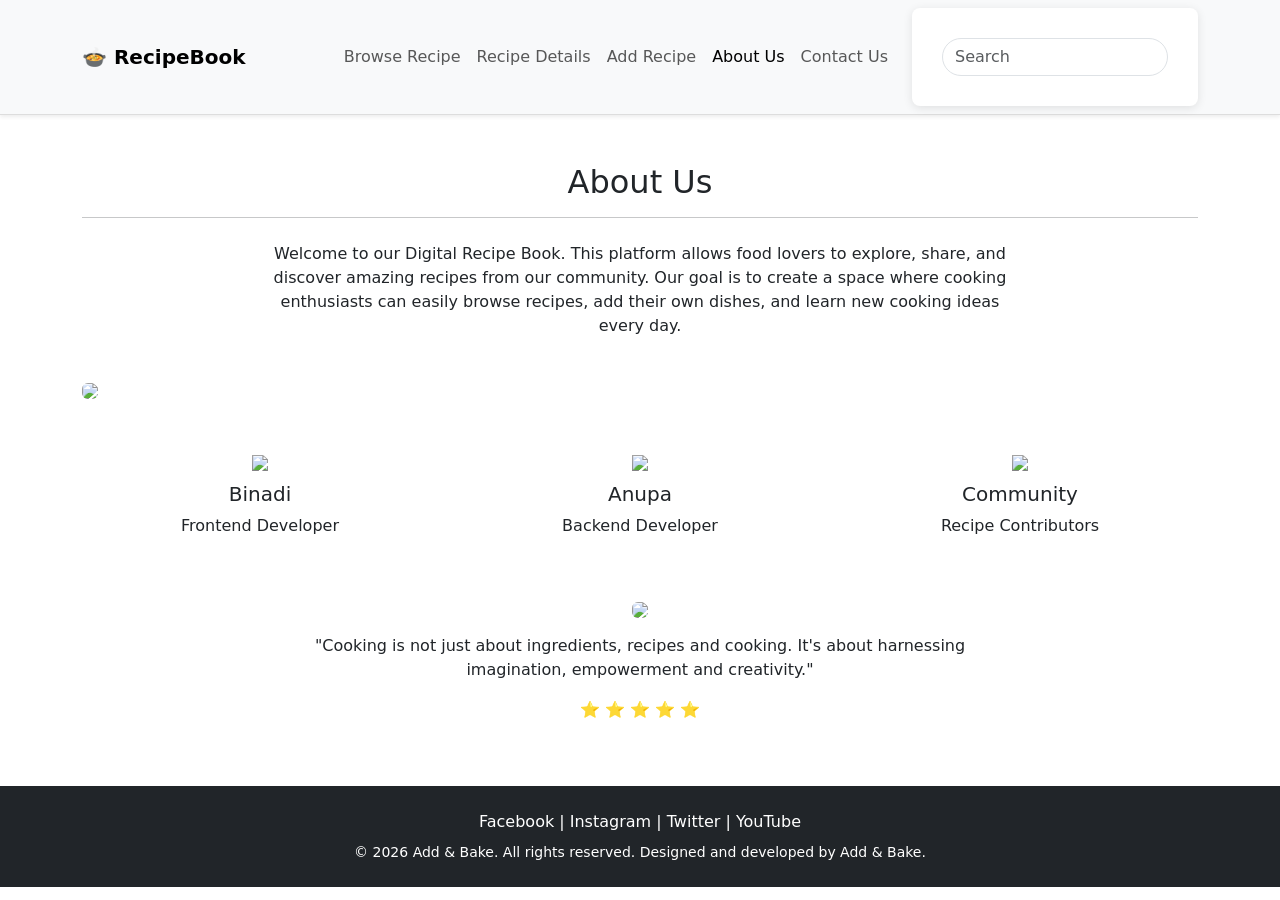
==== about.html @ 0f853f28 "updated Did some changes for the basic layouts" ====
<!DOCTYPE html>
<html lang="en">

<head>

<meta charset="UTF-8">
<meta name="viewport" content="width=device-width, initial-scale=1">

<title>About Us</title>

<link rel="stylesheet" href="css/styles.css">

<link href="https://cdn.jsdelivr.net/npm/bootstrap@5.3.2/dist/css/bootstrap.min.css" rel="stylesheet">

</head>

<body>


<!-- NAVBAR -->

<nav class="navbar navbar-expand-lg navbar-light bg-light shadow-sm">

<div class="container">

<a class="navbar-brand fw-bold" href="#">🍲 RecipeBook</a>

<button class="navbar-toggler" type="button" data-bs-toggle="collapse" data-bs-target="#navbarNav">
<span class="navbar-toggler-icon"></span>
</button>

<div class="collapse navbar-collapse" id="navbarNav">

<ul class="navbar-nav ms-auto">

<li class="nav-item">
<a class="nav-link" href="recipes.html">Browse Recipe</a>
</li>

<li class="nav-item">
<a class="nav-link" href="recipe_details.html">Recipe Details</a>
</li>

<li class="nav-item">
<a class="nav-link" href="add_recipe.html">Add Recipe</a>
</li>

<li class="nav-item">
<a class="nav-link active" href="about.html">About Us</a>
</li>

<li class="nav-item">
<a class="nav-link" href="contact.html">Contact Us</a>
</li>

</ul>

<form class="d-flex ms-3">
<input class="form-control" type="search" placeholder="Search">
</form>

</div>

</div>

</nav>


<!-- PAGE TITLE -->

<section class="container mt-5 text-center">

<h2>About Us</h2>

<hr>

</section>


<!-- ABOUT DESCRIPTION -->

<section class="container mt-4">

<div class="row justify-content-center">

<div class="col-md-8 text-center">

<p>

Welcome to our Digital Recipe Book. This platform allows food lovers to explore,
share, and discover amazing recipes from our community. Our goal is to create a
space where cooking enthusiasts can easily browse recipes, add their own dishes,
and learn new cooking ideas every day.

</p>

</div>

</div>

</section>


<!-- BANNER IMAGE -->

<section class="container mt-4">

<img class="img-fluid w-100 rounded"
src="https://images.unsplash.com/photo-1495195134817-aeb325a55b65">

</section>


<!-- TEAM MEMBERS -->

<section class="container mt-5">

<div class="row text-center">

<div class="col-md-4">

<img src="https://cdn-icons-png.flaticon.com/512/149/149071.png" width="120">

<h5 class="mt-2">Binadi</h5>

<p>Frontend Developer</p>

</div>

<div class="col-md-4">

<img src="https://cdn-icons-png.flaticon.com/512/149/149071.png" width="120">

<h5 class="mt-2">Anupa</h5>

<p>Backend Developer</p>

</div>

<div class="col-md-4">

<img src="https://cdn-icons-png.flaticon.com/512/149/149071.png" width="120">

<h5 class="mt-2">Community</h5>

<p>Recipe Contributors</p>

</div>

</div>

</section>


<!-- TESTIMONIAL -->

<section class="container mt-5">

<div class="row justify-content-center">

<div class="col-md-8 text-center">

<img src="https://images.unsplash.com/photo-1504674900247-0877df9cc836" width="200" class="rounded mb-3">

<p>

"Cooking is not just about ingredients, recipes and cooking.
It's about harnessing imagination, empowerment and creativity."

</p>

<p>⭐ ⭐ ⭐ ⭐ ⭐</p>

</div>

</div>

</section>


<!-- FOOTER -->

<footer class="bg-dark text-white text-center mt-5 p-4">

<div class="mb-2">

Facebook | Instagram | Twitter | YouTube

</div>

<p>© 2026 Add & Bake. All rights reserved. Designed and developed by Add & Bake.</p>

</footer>


<script src="https://cdn.jsdelivr.net/npm/bootstrap@5.3.2/dist/js/bootstrap.bundle.min.js"></script>

</body>

</html>
---- css/styles.css ----
/* GENERAL */

body{
font-family: Arial, sans-serif;
background:#f5f5f5;
margin:0;
padding:0;
}


/* NAVBAR */

.navbar{
border-bottom:1px solid #ddd;
}

.navbar-brand{
font-weight:bold;
font-size:20px;
}


/* HERO IMAGE */

.hero-banner img{
height:350px;
object-fit:cover;
}


/* CARD STYLING */

.card{
border:none;
box-shadow:0 2px 8px rgba(0,0,0,0.1);
border-radius:8px;
transition:0.3s;
}

.card:hover{
transform:translateY(-5px);
box-shadow:0 5px 15px rgba(0,0,0,0.2);
}

.card img{
height:200px;
object-fit:cover;
}

.card-title{
font-weight:600;
}


/* SECTION HEADINGS */

h3{
font-weight:600;
}


/* SEARCH BAR */

input[type="search"]{
border-radius:20px;
}


/* LARGE SEARCH SECTION */

.form-control-lg{
padding:15px;
font-size:18px;
}


/* ADD RECIPE FORM */

form{
background:white;
padding:30px;
border-radius:8px;
box-shadow:0 2px 10px rgba(0,0,0,0.1);
}

.form-label{
font-weight:500;
}


/* RECIPE DETAILS */

.details img{
max-height:350px;
object-fit:cover;
border-radius:8px;
}


/* REVIEW CARDS */

.card p{
margin:0;
}


/* TEAM SECTION */

.team img{
border-radius:50%;
}


/* FOOTER */

footer{
background:#222;
color:white;
text-align:center;
padding:20px;
margin-top:40px;
}

footer p{
margin:0;
font-size:14px;
}


/* SOCIAL LINKS */

footer div{
margin-bottom:8px;
}


/* RESPONSIVE */

@media (max-width:768px){

.hero-banner img{
height:200px;
}

.card img{
height:160px;
}

}
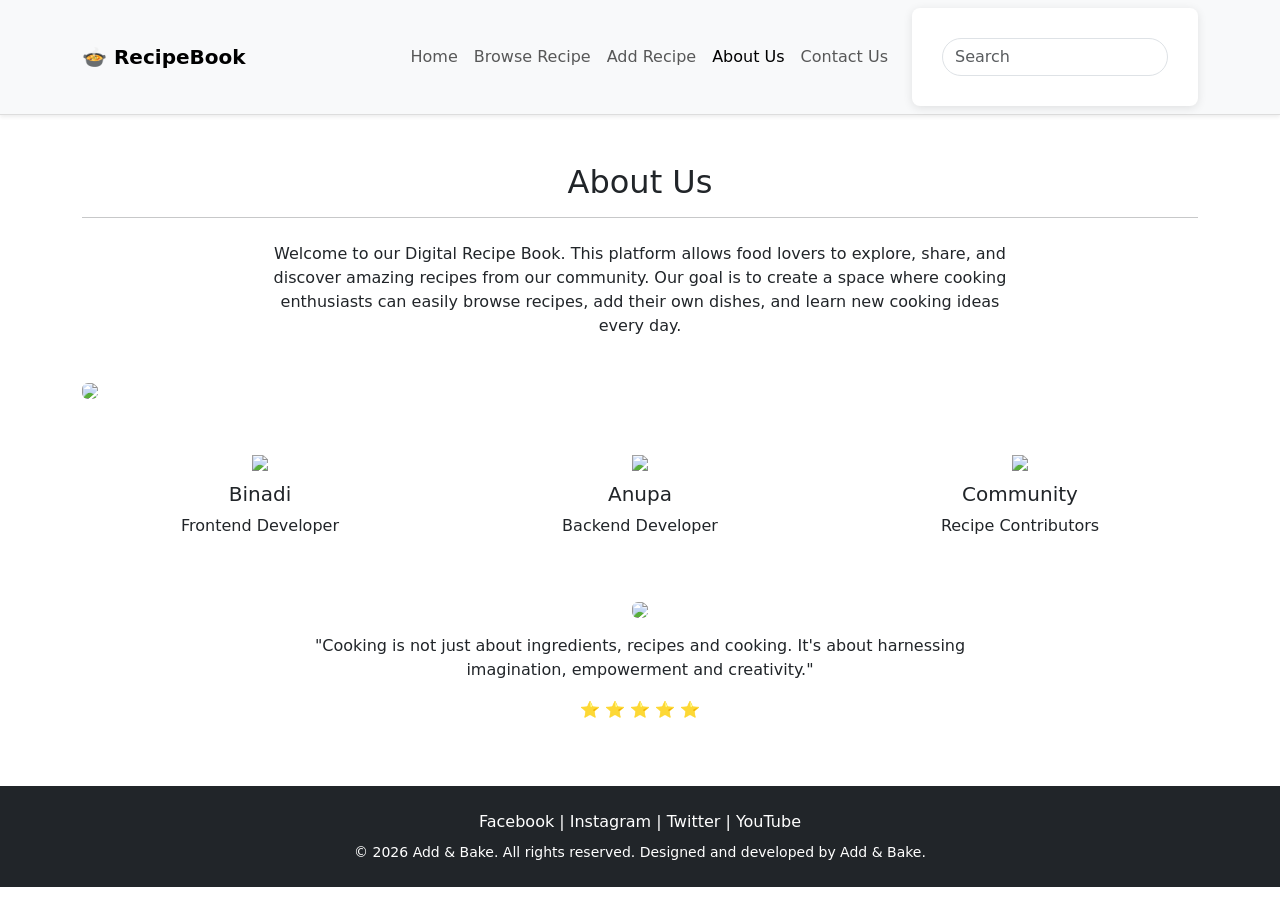
==== commit 8ab34c43: "Completed Anupa's pages" ====
--- a/about.html
+++ b/about.html
@@ -34,11 +34,11 @@
 <ul class="navbar-nav ms-auto">
 
 <li class="nav-item">
+<a class="nav-link" href="index.html">Home</a>
+</li>
+
+<li class="nav-item">
 <a class="nav-link" href="recipes.html">Browse Recipe</a>
-</li>
-
-<li class="nav-item">
-<a class="nav-link" href="recipe_details.html">Recipe Details</a>
 </li>
 
 <li class="nav-item">
@@ -106,7 +106,7 @@
 <section class="container mt-4">
 
 <img class="img-fluid w-100 rounded"
-src="https://images.unsplash.com/photo-1495195134817-aeb325a55b65">
+src="https://images.unsplash.com/photo-1504674900247-0877df9cc836">
 
 </section>
 
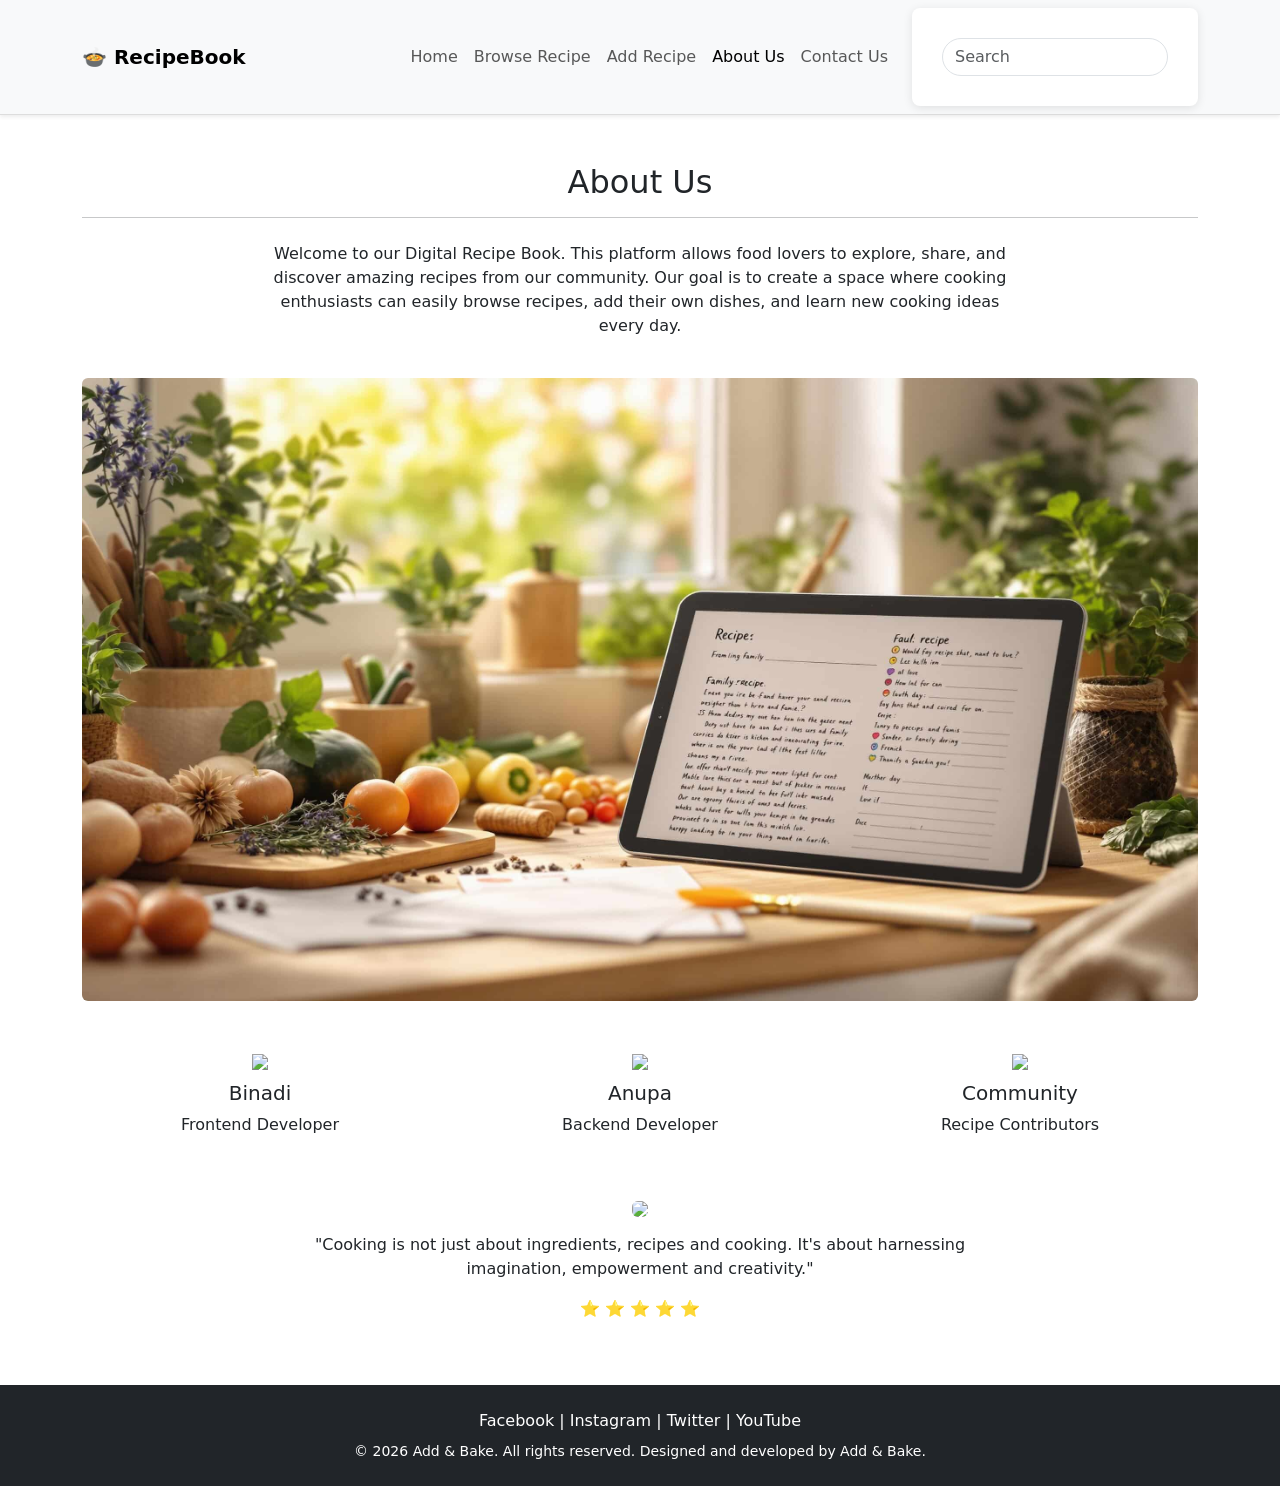
==== commit b252022d: "Add more local images" ====
--- a/about.html
+++ b/about.html
@@ -106,7 +106,7 @@
 <section class="container mt-4">
 
 <img class="img-fluid w-100 rounded"
-src="https://images.unsplash.com/photo-1504674900247-0877df9cc836">
+src="images/about us.jpg">
 
 </section>
 
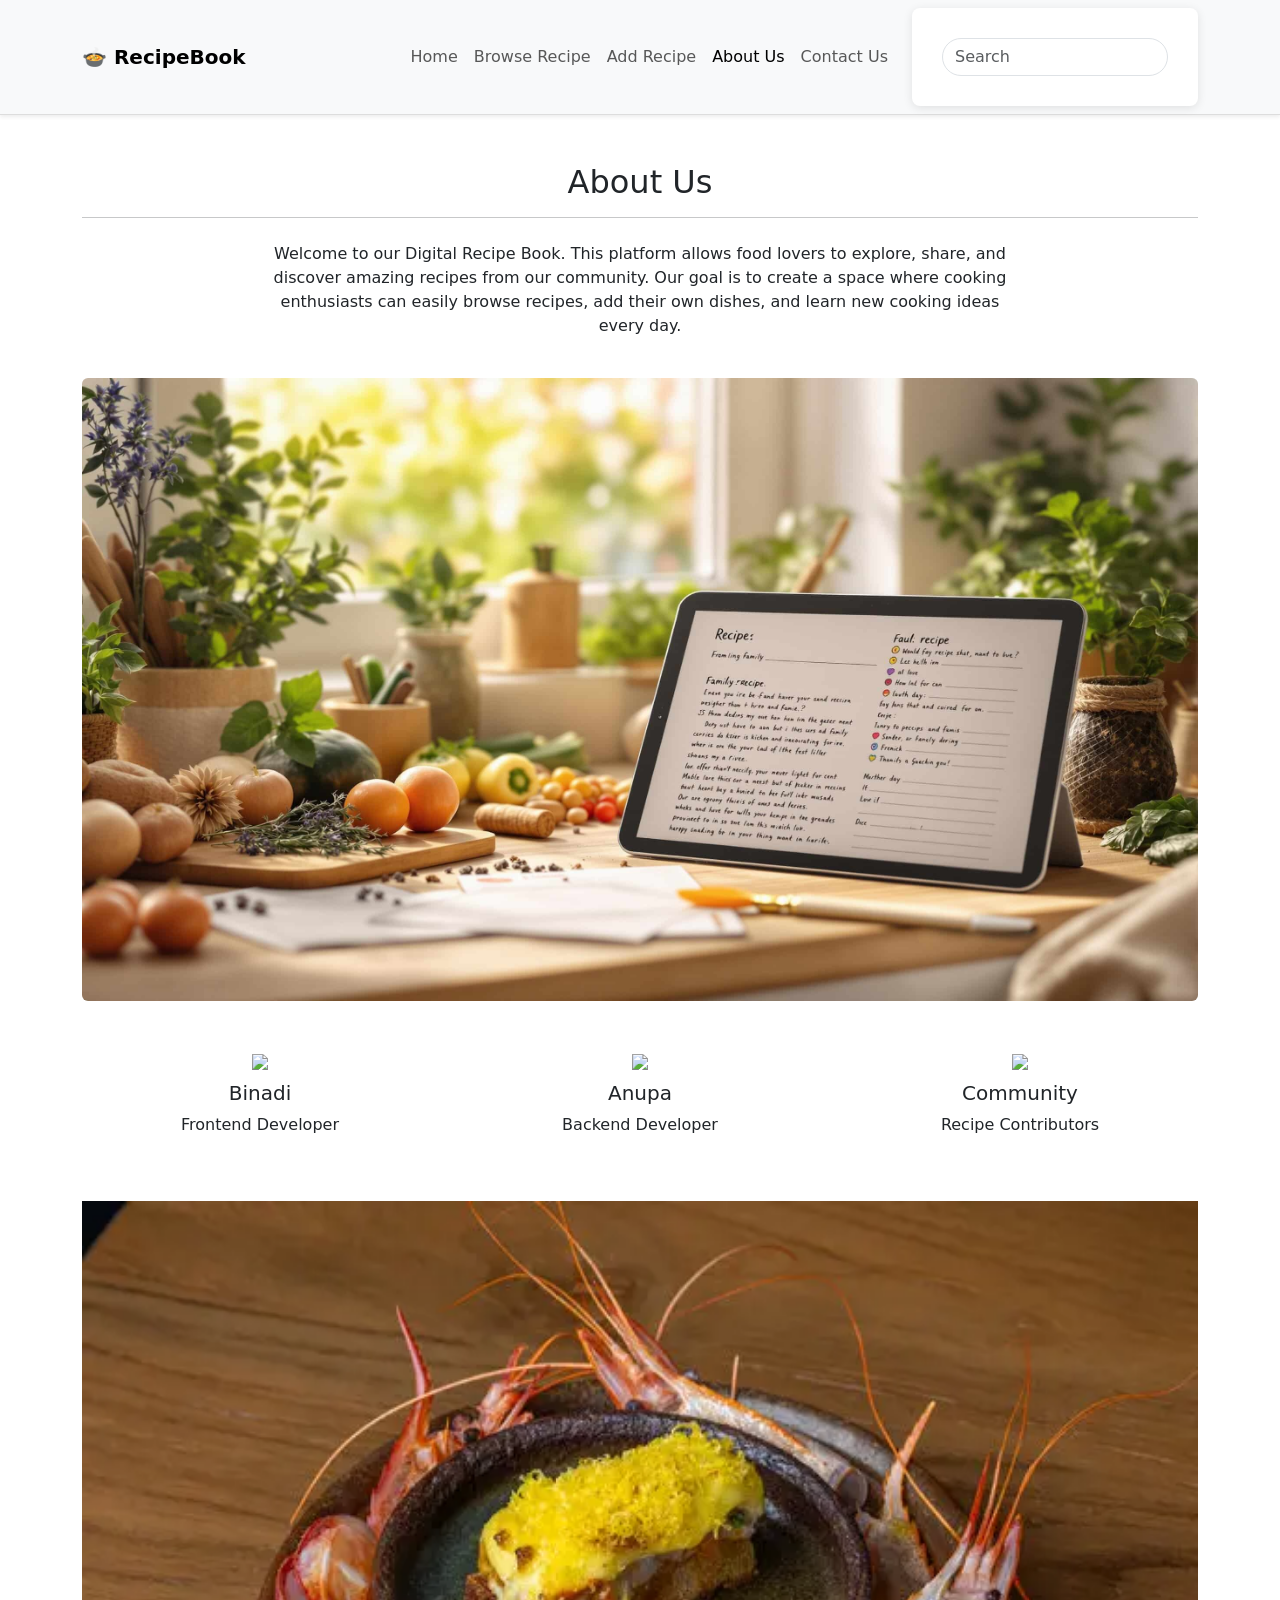
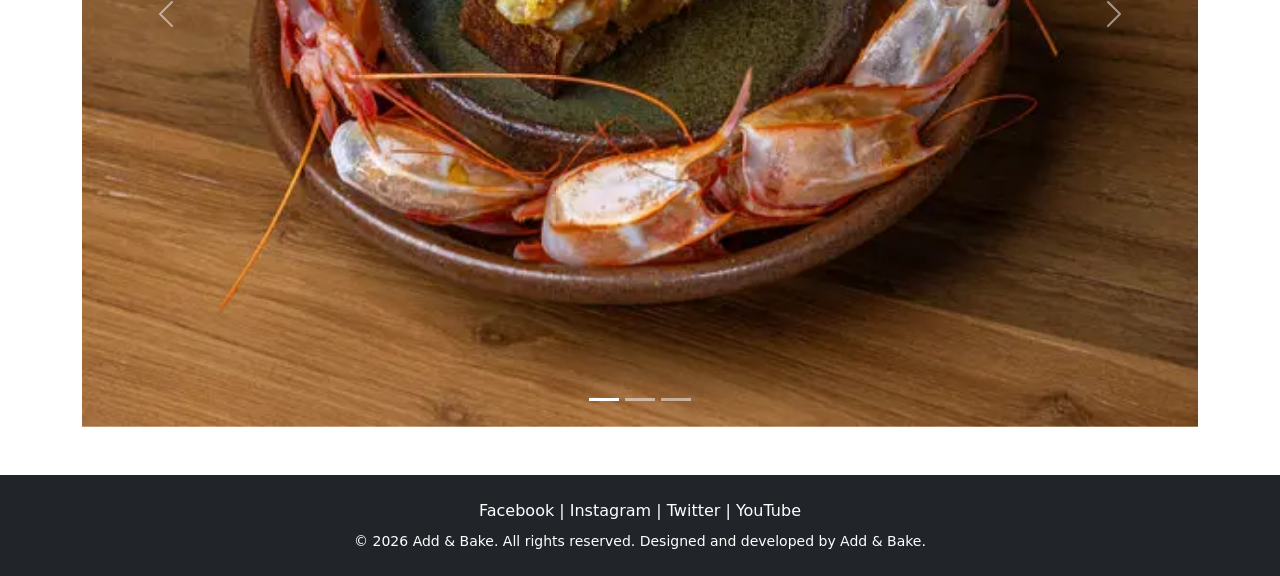
==== commit d948f18c: "Added Carousel" ====
--- a/about.html
+++ b/about.html
@@ -156,23 +156,35 @@
 
 <section class="container mt-5">
 
-<div class="row justify-content-center">
-
-<div class="col-md-8 text-center">
-
-<img src="https://images.unsplash.com/photo-1504674900247-0877df9cc836" width="200" class="rounded mb-3">
-
-<p>
-
-"Cooking is not just about ingredients, recipes and cooking.
-It's about harnessing imagination, empowerment and creativity."
-
-</p>
-
-<p>⭐ ⭐ ⭐ ⭐ ⭐</p>
-
-</div>
-
+<div id="carouselExampleIndicators" class="carousel slide">
+  <div class="carousel-indicators">
+    <button type="button" data-bs-target="#carouselExampleIndicators" data-bs-slide-to="0" class="active" aria-current="true" aria-label="Slide 1"></button>
+    <button type="button" data-bs-target="#carouselExampleIndicators" data-bs-slide-to="1" aria-label="Slide 2"></button>
+    <button type="button" data-bs-target="#carouselExampleIndicators" data-bs-slide-to="2" aria-label="Slide 3"></button>
+  </div>
+  <div class="carousel-inner">
+    <div class="carousel-item active">
+      <img src="images/prawns.webp" class="d-block w-100" alt="prawns dish">
+    </div>
+    <div class="carousel-item">
+      <img src="images/sambal.jpg" class="d-block w-100" alt="sambal dish">
+      <p>
+        "Cooking is not just about ingredients, recipes and cooking. It's about harnessing imagination, empowerment and creativity."
+      </p>
+      <p>⭐ ⭐ ⭐ ⭐ ⭐</p>
+    </div>
+    <div class="carousel-item">
+      <img src="images/chicken curry.jpg" class="d-block w-100" alt="chicken curry dish">
+    </div>
+  </div>
+  <button class="carousel-control-prev" type="button" data-bs-target="#carouselExampleIndicators" data-bs-slide="prev">
+    <span class="carousel-control-prev-icon" aria-hidden="true"></span>
+    <span class="visually-hidden">Previous</span>
+  </button>
+  <button class="carousel-control-next" type="button" data-bs-target="#carouselExampleIndicators" data-bs-slide="next">
+    <span class="carousel-control-next-icon" aria-hidden="true"></span>
+    <span class="visually-hidden">Next</span>
+  </button>
 </div>
 
 </section>
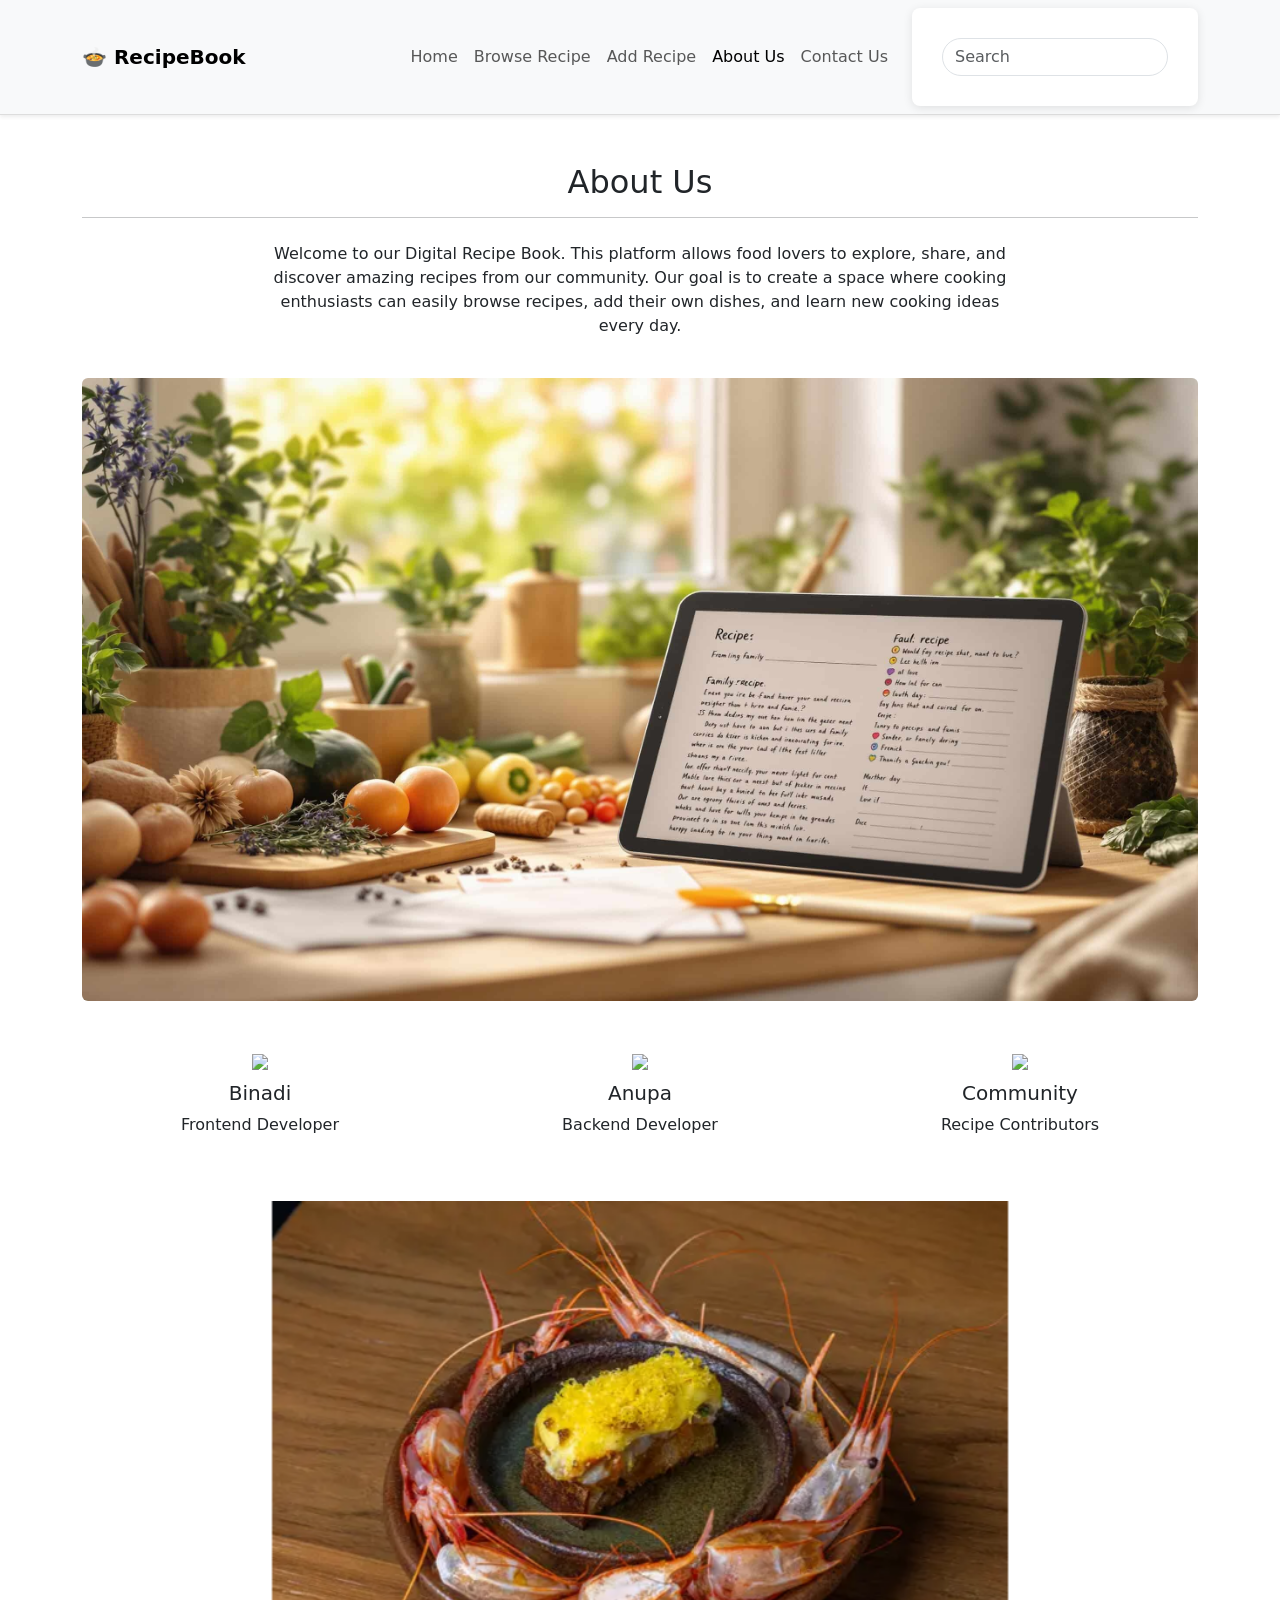
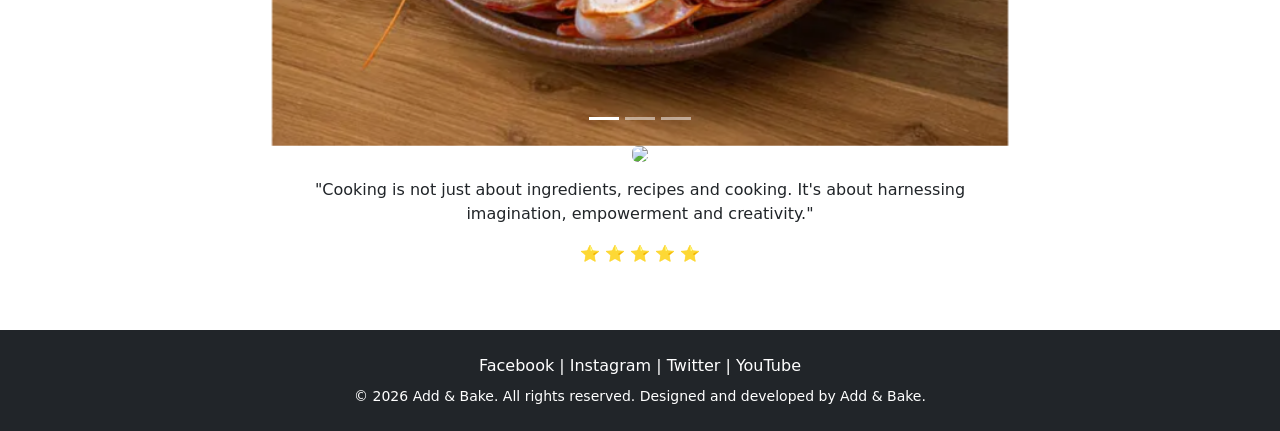
==== commit b89f093f: "Update some div tags" ====
--- a/about.html
+++ b/about.html
@@ -164,7 +164,11 @@
   </div>
   <div class="carousel-inner">
     <div class="carousel-item active">
-      <img src="images/prawns.webp" class="d-block w-100" alt="prawns dish">
+        <div class="row justify-content-center">
+            <div class="col-md-8 text-center">
+                <img src="images/prawns.webp" class="d-block w-100" alt="prawns dish">
+            </div>
+        </div>
     </div>
     <div class="carousel-item">
       <img src="images/sambal.jpg" class="d-block w-100" alt="sambal dish">
@@ -187,6 +191,29 @@
   </button>
 </div>
 
+
+
+
+
+
+<div class="row justify-content-center">
+<div class="col-md-8 text-center">
+
+<img src="https://images.unsplash.com/photo-1504674900247-0877df9cc836" width="200" class="rounded mb-3">
+
+<p>
+
+"Cooking is not just about ingredients, recipes and cooking.
+It's about harnessing imagination, empowerment and creativity."
+
+</p>
+
+<p>⭐ ⭐ ⭐ ⭐ ⭐</p>
+
+</div>
+
+</div>
+
 </section>
 
 
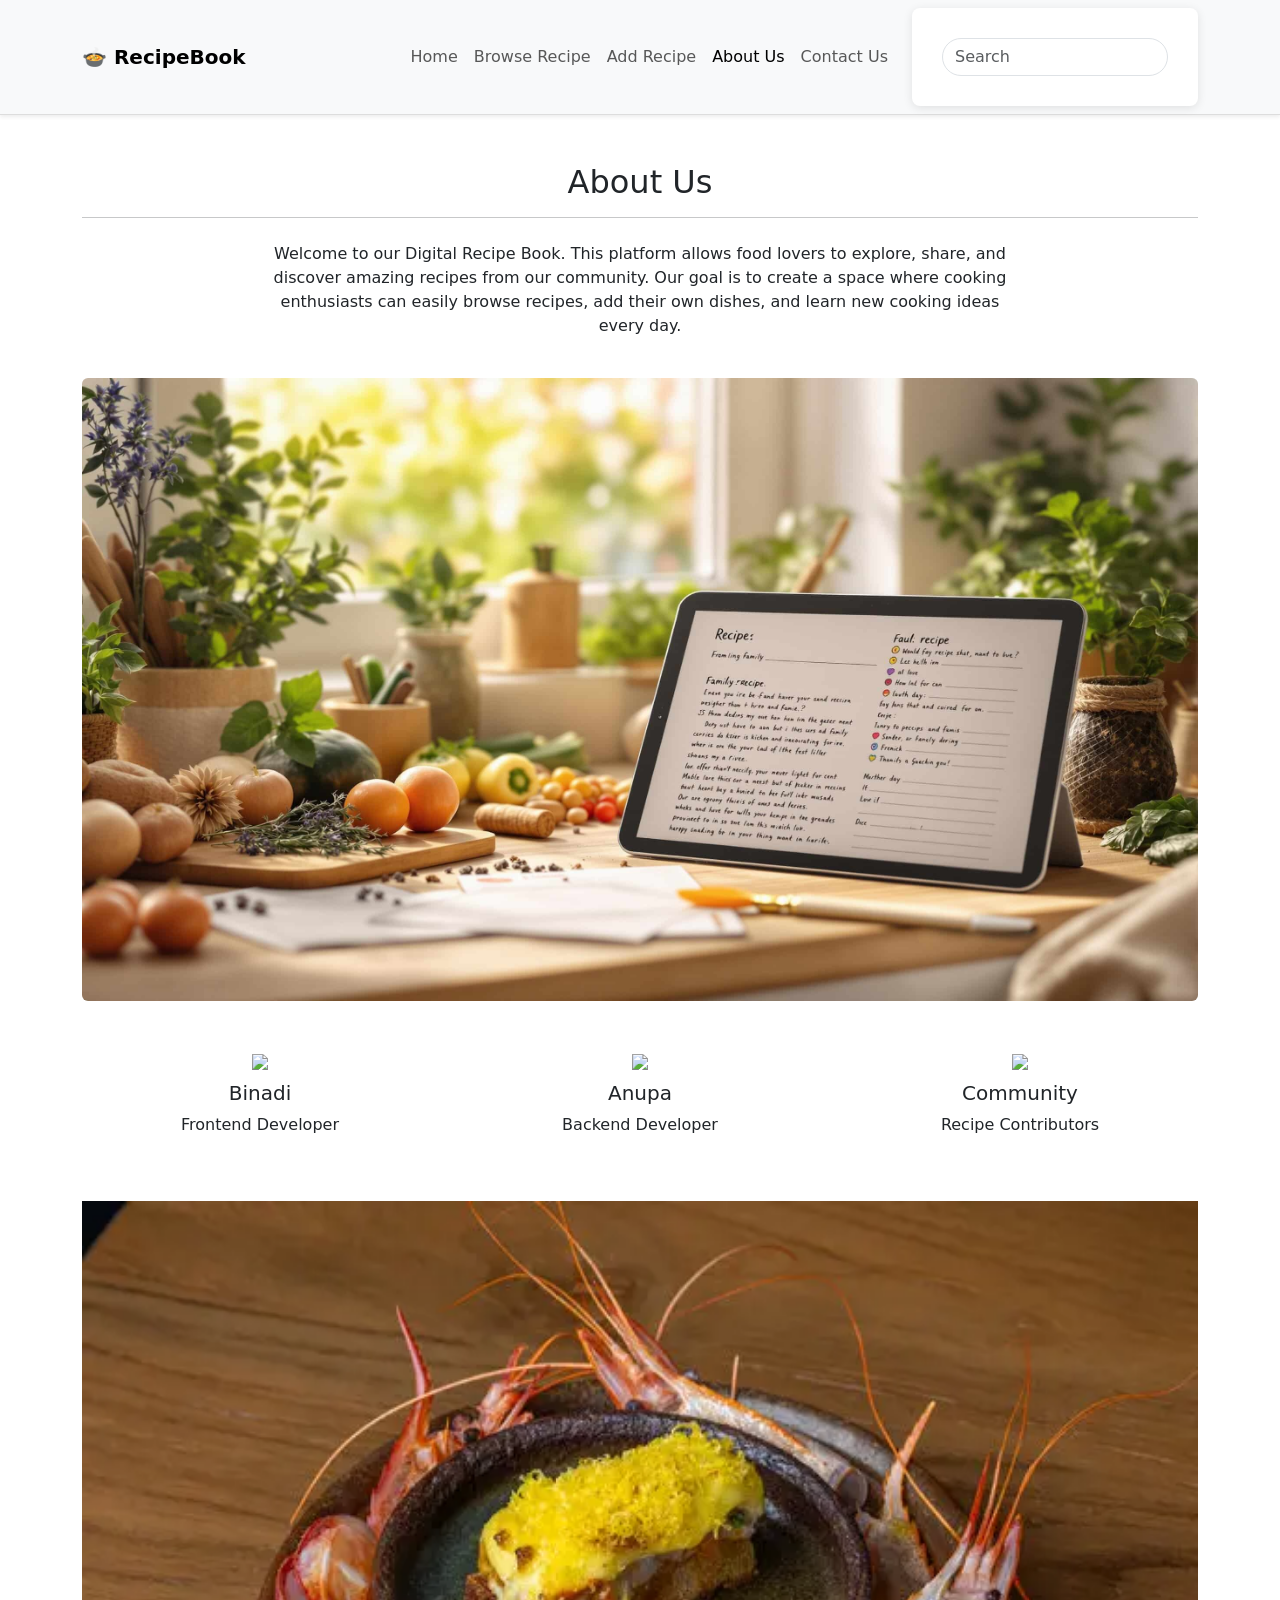
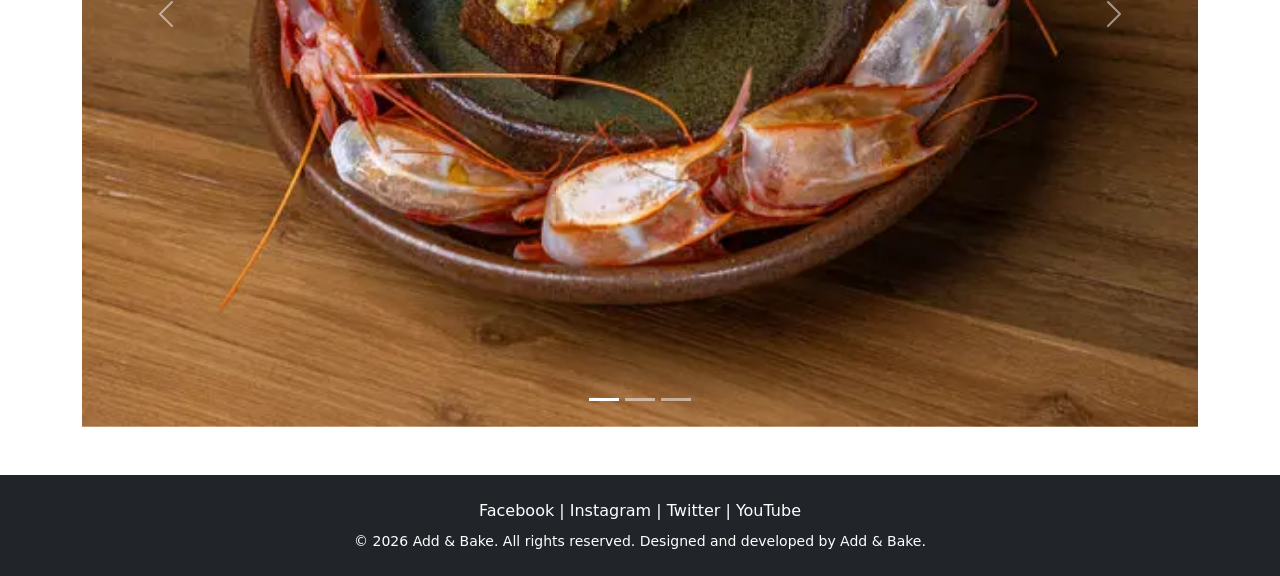
==== commit 56ae40c2: "Undo some updates" ====
--- a/about.html
+++ b/about.html
@@ -164,11 +164,7 @@
   </div>
   <div class="carousel-inner">
     <div class="carousel-item active">
-        <div class="row justify-content-center">
-            <div class="col-md-8 text-center">
-                <img src="images/prawns.webp" class="d-block w-100" alt="prawns dish">
-            </div>
-        </div>
+      <img src="images/prawns.webp" class="d-block w-100" alt="prawns dish">
     </div>
     <div class="carousel-item">
       <img src="images/sambal.jpg" class="d-block w-100" alt="sambal dish">
@@ -191,29 +187,6 @@
   </button>
 </div>
 
-
-
-
-
-
-<div class="row justify-content-center">
-<div class="col-md-8 text-center">
-
-<img src="https://images.unsplash.com/photo-1504674900247-0877df9cc836" width="200" class="rounded mb-3">
-
-<p>
-
-"Cooking is not just about ingredients, recipes and cooking.
-It's about harnessing imagination, empowerment and creativity."
-
-</p>
-
-<p>⭐ ⭐ ⭐ ⭐ ⭐</p>
-
-</div>
-
-</div>
-
 </section>
 
 
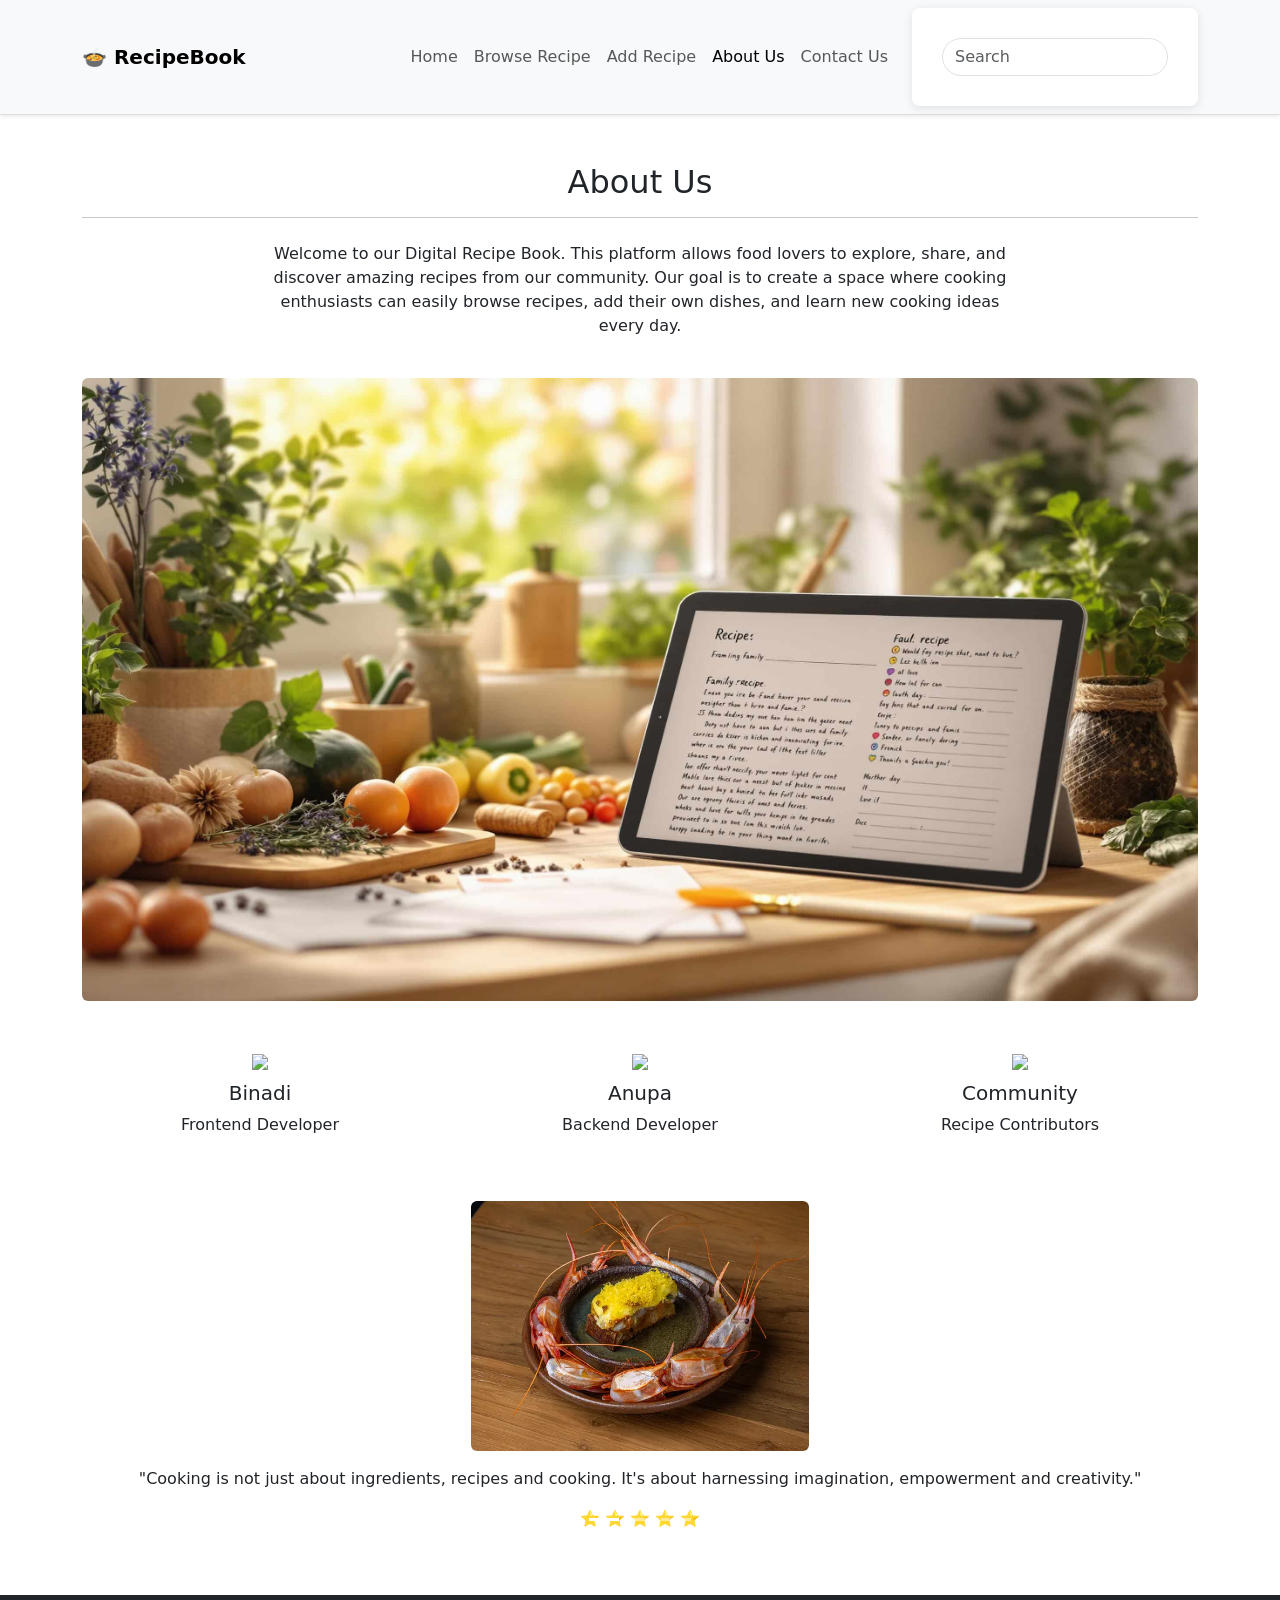
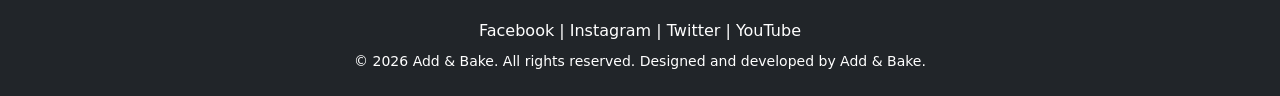
==== commit c5bd80b7: "Upade carousel section" ====
--- a/about.html
+++ b/about.html
@@ -156,39 +156,95 @@
 
 <section class="container mt-5">
 
-<div id="carouselExampleIndicators" class="carousel slide">
-  <div class="carousel-indicators">
-    <button type="button" data-bs-target="#carouselExampleIndicators" data-bs-slide-to="0" class="active" aria-current="true" aria-label="Slide 1"></button>
-    <button type="button" data-bs-target="#carouselExampleIndicators" data-bs-slide-to="1" aria-label="Slide 2"></button>
-    <button type="button" data-bs-target="#carouselExampleIndicators" data-bs-slide-to="2" aria-label="Slide 3"></button>
-  </div>
-  <div class="carousel-inner">
-    <div class="carousel-item active">
-      <img src="images/prawns.webp" class="d-block w-100" alt="prawns dish">
-    </div>
-    <div class="carousel-item">
-      <img src="images/sambal.jpg" class="d-block w-100" alt="sambal dish">
-      <p>
-        "Cooking is not just about ingredients, recipes and cooking. It's about harnessing imagination, empowerment and creativity."
-      </p>
-      <p>⭐ ⭐ ⭐ ⭐ ⭐</p>
-    </div>
-    <div class="carousel-item">
-      <img src="images/chicken curry.jpg" class="d-block w-100" alt="chicken curry dish">
-    </div>
-  </div>
-  <button class="carousel-control-prev" type="button" data-bs-target="#carouselExampleIndicators" data-bs-slide="prev">
-    <span class="carousel-control-prev-icon" aria-hidden="true"></span>
-    <span class="visually-hidden">Previous</span>
-  </button>
-  <button class="carousel-control-next" type="button" data-bs-target="#carouselExampleIndicators" data-bs-slide="next">
-    <span class="carousel-control-next-icon" aria-hidden="true"></span>
-    <span class="visually-hidden">Next</span>
-  </button>
-</div>
-
-</section>
-
+<div id="carouselExampleIndicators" class="carousel slide"
+data-bs-ride="carousel"
+data-bs-interval="2500">
+
+<div class="carousel-indicators">
+<button type="button" data-bs-target="#carouselExampleIndicators" data-bs-slide-to="0" class="active"></button>
+<button type="button" data-bs-target="#carouselExampleIndicators" data-bs-slide-to="1"></button>
+<button type="button" data-bs-target="#carouselExampleIndicators" data-bs-slide-to="2"></button>
+</div>
+
+<div class="carousel-inner text-center">
+
+<!-- SLIDE 1 -->
+
+<div class="carousel-item active">
+
+<img src="images/prawns.webp"
+class="d-block mx-auto rounded"
+style="height:250px; width:auto;"
+alt="prawns dish">
+
+<p class="mt-3">
+"Cooking is not just about ingredients, recipes and cooking. It's about harnessing imagination, empowerment and creativity."
+</p>
+
+<p>⭐ ⭐ ⭐ ⭐ ⭐</p>
+
+</div>
+
+
+<!-- SLIDE 2 -->
+
+<div class="carousel-item">
+
+<img src="images/sambal.jpg"
+class="d-block mx-auto rounded"
+style="height:250px; width:auto;"
+alt="sambal dish">
+
+<p class="mt-3">
+"Cooking is not just about ingredients, recipes and cooking. It's about harnessing imagination, empowerment and creativity."
+</p>
+
+<p>⭐ ⭐ ⭐ ⭐ ⭐</p>
+
+</div>
+
+
+<!-- SLIDE 3 -->
+
+<div class="carousel-item">
+
+<img src="images/chicken curry.jpg"
+class="d-block mx-auto rounded"
+style="height:250px; width:auto;"
+alt="chicken curry dish">
+
+<p class="mt-3">
+"Cooking is not just about ingredients, recipes and cooking. It's about harnessing imagination, empowerment and creativity."
+</p>
+
+<p>⭐ ⭐ ⭐ ⭐ ⭐</p>
+
+</div>
+
+</div>
+
+
+<button class="carousel-control-prev"
+type="button"
+data-bs-target="#carouselExampleIndicators"
+data-bs-slide="prev">
+
+<span class="carousel-control-prev-icon"></span>
+
+</button>
+
+<button class="carousel-control-next"
+type="button"
+data-bs-target="#carouselExampleIndicators"
+data-bs-slide="next">
+
+<span class="carousel-control-next-icon"></span>
+
+</button>
+
+</div>
+
+</section>
 
 <!-- FOOTER -->
 
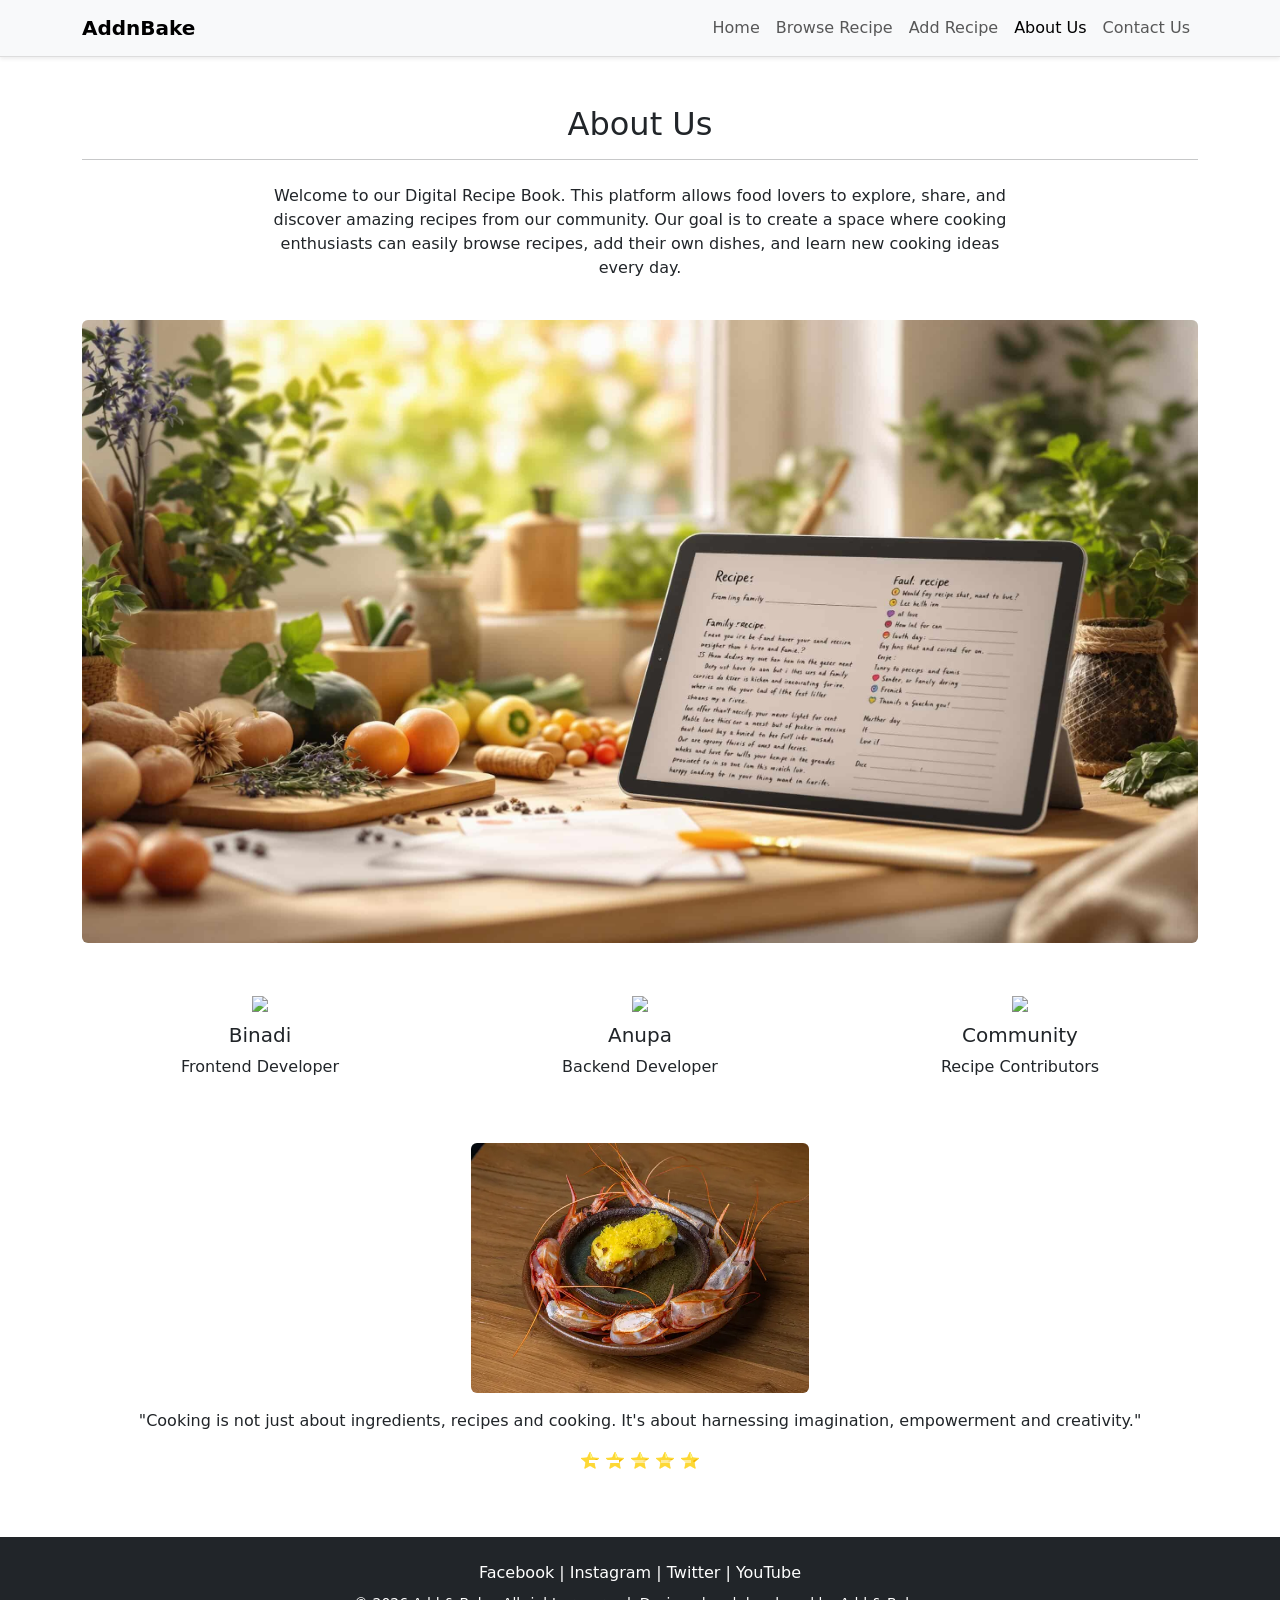
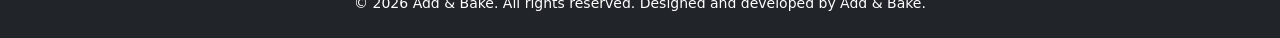
==== commit a78273fe: "Updated some details of all pages" ====
--- a/about.html
+++ b/about.html
@@ -23,7 +23,7 @@
 
 <div class="container">
 
-<a class="navbar-brand fw-bold" href="#">🍲 RecipeBook</a>
+<a class="navbar-brand fw-bold" href="#">AddnBake</a>
 
 <button class="navbar-toggler" type="button" data-bs-toggle="collapse" data-bs-target="#navbarNav">
 <span class="navbar-toggler-icon"></span>
@@ -54,10 +54,6 @@
 </li>
 
 </ul>
-
-<form class="d-flex ms-3">
-<input class="form-control" type="search" placeholder="Search">
-</form>
 
 </div>
 
--- a/css/styles.css
+++ b/css/styles.css
@@ -1,4 +1,6 @@
-/* GENERAL */
+/* =================================
+GENERAL
+================================= */
 
 body{
 font-family: Arial, sans-serif;
@@ -8,7 +10,9 @@
 }
 
 
-/* NAVBAR */
+/* =================================
+NAVBAR
+================================= */
 
 .navbar{
 border-bottom:1px solid #ddd;
@@ -20,15 +24,9 @@
 }
 
 
-/* HERO IMAGE */
-
-.hero-banner img{
-height:350px;
-object-fit:cover;
-}
-
-
-/* CARD STYLING */
+/* =================================
+CARDS (RECIPES PAGE)
+================================= */
 
 .card{
 border:none;
@@ -39,12 +37,14 @@
 
 .card:hover{
 transform:translateY(-5px);
-box-shadow:0 5px 15px rgba(0,0,0,0.2);
+box-shadow:0 6px 18px rgba(0,0,0,0.2);
 }
 
 .card img{
 height:200px;
 object-fit:cover;
+border-top-left-radius:8px;
+border-top-right-radius:8px;
 }
 
 .card-title{
@@ -52,66 +52,118 @@
 }
 
 
-/* SECTION HEADINGS */
-
-h3{
-font-weight:600;
-}
-
-
-/* SEARCH BAR */
+/* =================================
+SEARCH BAR
+================================= */
 
 input[type="search"]{
-border-radius:20px;
-}
-
-
-/* LARGE SEARCH SECTION */
-
-.form-control-lg{
-padding:15px;
-font-size:18px;
-}
-
-
-/* ADD RECIPE FORM */
+border-radius:25px;
+padding:10px;
+}
+
+
+/* =================================
+FORMS (ADD RECIPE + CONTACT)
+================================= */
 
 form{
 background:white;
-padding:30px;
+padding:25px;
 border-radius:8px;
-box-shadow:0 2px 10px rgba(0,0,0,0.1);
+box-shadow:0 3px 10px rgba(0,0,0,0.1);
 }
 
 .form-label{
 font-weight:500;
 }
 
-
-/* RECIPE DETAILS */
-
-.details img{
-max-height:350px;
-object-fit:cover;
+textarea{
+resize:none;
+}
+
+
+/* =================================
+RECIPE DETAILS PAGE
+(only affects recipe_details.html)
+================================= */
+
+.recipe-page{
+background:white;
+padding:40px;
+border-radius:10px;
+box-shadow:0 4px 15px rgba(0,0,0,0.1);
+}
+
+
+/* Recipe Image */
+
+.recipe-page .recipe-img{
+width:260px;
+max-width:100%;
+border-radius:10px;
+box-shadow:0 6px 18px rgba(0,0,0,0.2);
+}
+
+
+/* Ingredients */
+
+.recipe-page .ingredient-list{
+list-style:none;
+padding:0;
+}
+
+.recipe-page .ingredient-list li{
+background:#f8f8f8;
+padding:10px;
+margin-bottom:8px;
+border-radius:6px;
+}
+
+
+/* Cooking Steps */
+
+.recipe-page .steps-box{
+background:#fafafa;
+padding:20px;
 border-radius:8px;
 }
 
-
-/* REVIEW CARDS */
-
-.card p{
-margin:0;
-}
-
-
-/* TEAM SECTION */
-
-.team img{
-border-radius:50%;
-}
-
-
-/* FOOTER */
+.recipe-page .steps-box li{
+margin-bottom:10px;
+}
+
+
+/* Recipe Meta */
+
+.recipe-page .recipe-meta{
+font-size:14px;
+color:#777;
+}
+
+
+/* Rating */
+
+.recipe-page .rating{
+font-size:22px;
+color:#f39c12;
+margin-bottom:10px;
+}
+
+
+/* Reviews */
+
+.recipe-page .review-card{
+background:#fafafa;
+padding:15px;
+margin-bottom:10px;
+border-radius:6px;
+box-shadow:0 2px 5px rgba(0,0,0,0.08);
+}
+
+
+/* =================================
+FOOTER
+================================= */
 
 footer{
 background:#222;
@@ -127,23 +179,36 @@
 }
 
 
-/* SOCIAL LINKS */
-
-footer div{
-margin-bottom:8px;
-}
-
-
-/* RESPONSIVE */
+/* =================================
+BUTTONS
+================================= */
+
+.btn-outline-dark{
+border-radius:25px;
+padding:6px 16px;
+}
+
+.btn-primary{
+border-radius:25px;
+}
+
+
+/* =================================
+RESPONSIVE
+================================= */
 
 @media (max-width:768px){
-
-.hero-banner img{
-height:200px;
-}
 
 .card img{
 height:160px;
 }
 
+.recipe-page{
+padding:25px;
+}
+
+.recipe-page .recipe-img{
+width:200px;
+}
+
 }
